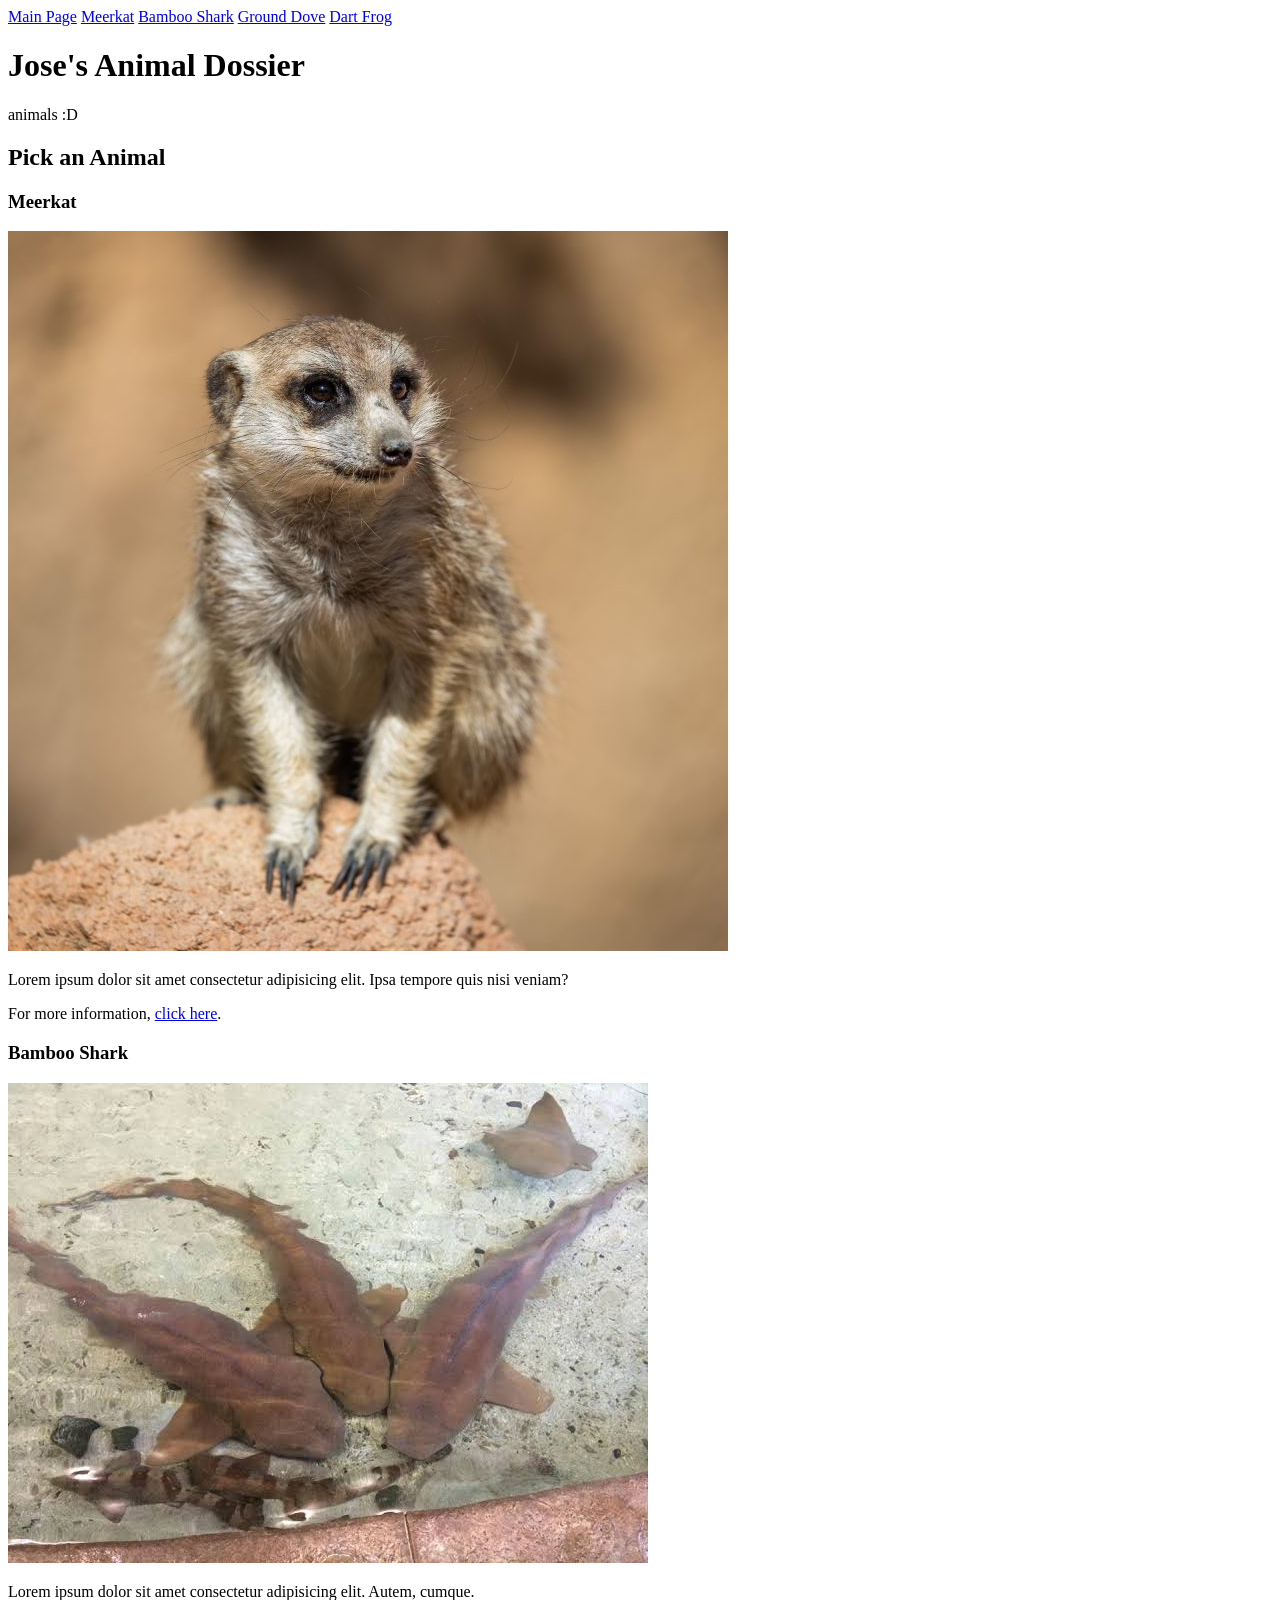
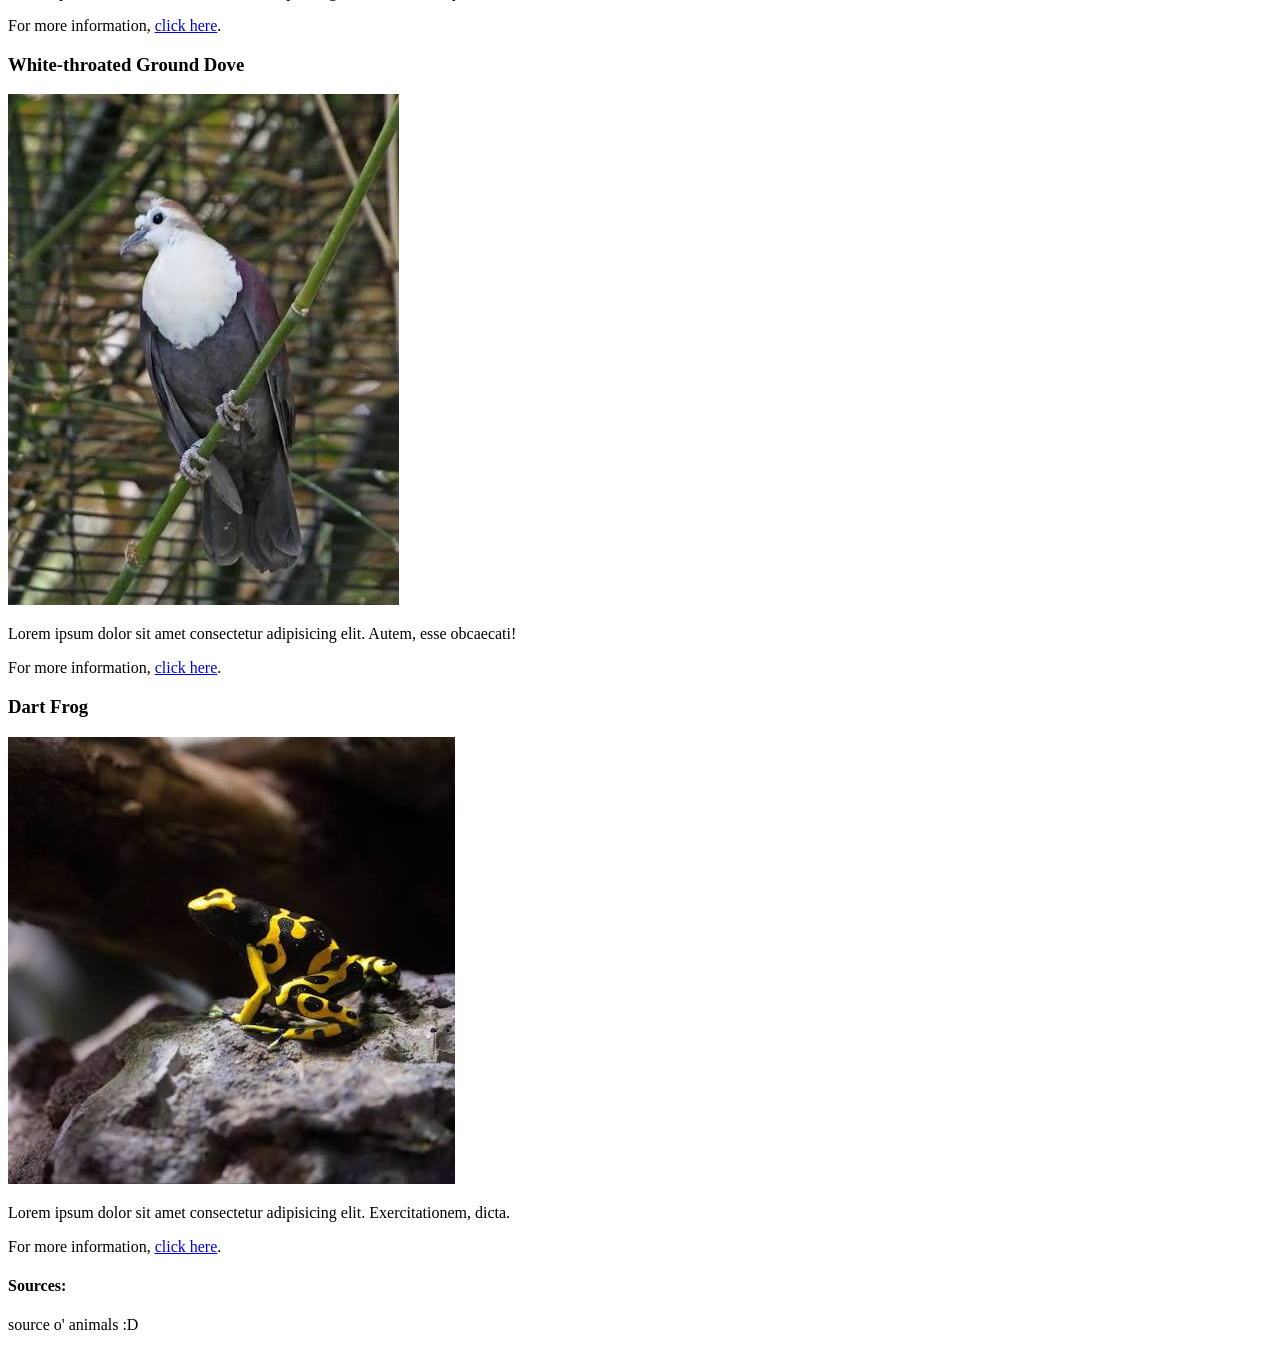
==== Animal Dossier.html @ a2a1e2c9 "FCZ Animal Dossier Not complete, working on Meerkat." ====
<!DOCTYPE html>
<html lang="en">
<head>
    <meta charset="UTF-8">
    <meta name="viewport" content="width=device-width, initial-scale=1.0">
    <title>FCZ Animal Dossier</title>
</head>
<body>
     <header>
        <nav id="main-nav" role="main-nav">
            <a href="Animal Dossier.html" class="nav-button">Main Page</a>
            <a href="meerkat.html" class="nav-button">Meerkat</a>
            <a href="bambooshark.html" class="nav-button">Bamboo Shark</a>
            <a href="whitethroatedgrounddove.html" class="nav-button">Ground Dove</a>
            <a href="dartfrog.html" class="nav-button">Dart Frog</a>
        </nav>
     </header>
     <main>
        <h1>Jose's Animal Dossier</h1>
        <p>animals :D </p> 

        <section id="dossier-cards">
            <h2>Pick an Animal</h2>
            <section class="card">
                <h3>Meerkat</h3>
                <img src="img/meerkat.jpg" alt="Picture of a standing meerkat looking directly at the camera.">                
                <p>Lorem ipsum dolor sit amet consectetur adipisicing elit. Ipsa tempore quis nisi veniam?</p>
                <p>For more information, <a href="meerkat.html">click here</a>.</p>
            </section>
            <section class="card">
                <h3>Bamboo Shark</h3>
                <img src="img/shark.jpg" alt="Image of three light pink Bamboo sharks in a small pool of water.">                
                <p>Lorem ipsum dolor sit amet consectetur adipisicing elit. Autem, cumque.</p>
                <p>For more information, <a href="bambooshark.html">click here</a>.</p>
            </section>
            <section class="card">
                <h3>White-throated Ground Dove</h3>
                <img src="img/bird.jpg" alt="">                
                <p>Lorem ipsum dolor sit amet consectetur adipisicing elit. Autem, esse obcaecati!</p>
                <p>For more information, <a href="whitethroatedgrounddove.html">click here</a>.</p>
            </section>
            <section class="card">
                <h3>Dart Frog</h3>
                <img src="img/frog.jpg" alt="">                
                <p>Lorem ipsum dolor sit amet consectetur adipisicing elit. Exercitationem, dicta.</p>
                <p>For more information, <a href="dartfrog.html">click here</a>.</p>
            </section>
        </section>  

     </main>
     <section id="sources">
        <h4>Sources:</h4>
        <p>source o' animals :D</p>
     </section>
</body>
</html>
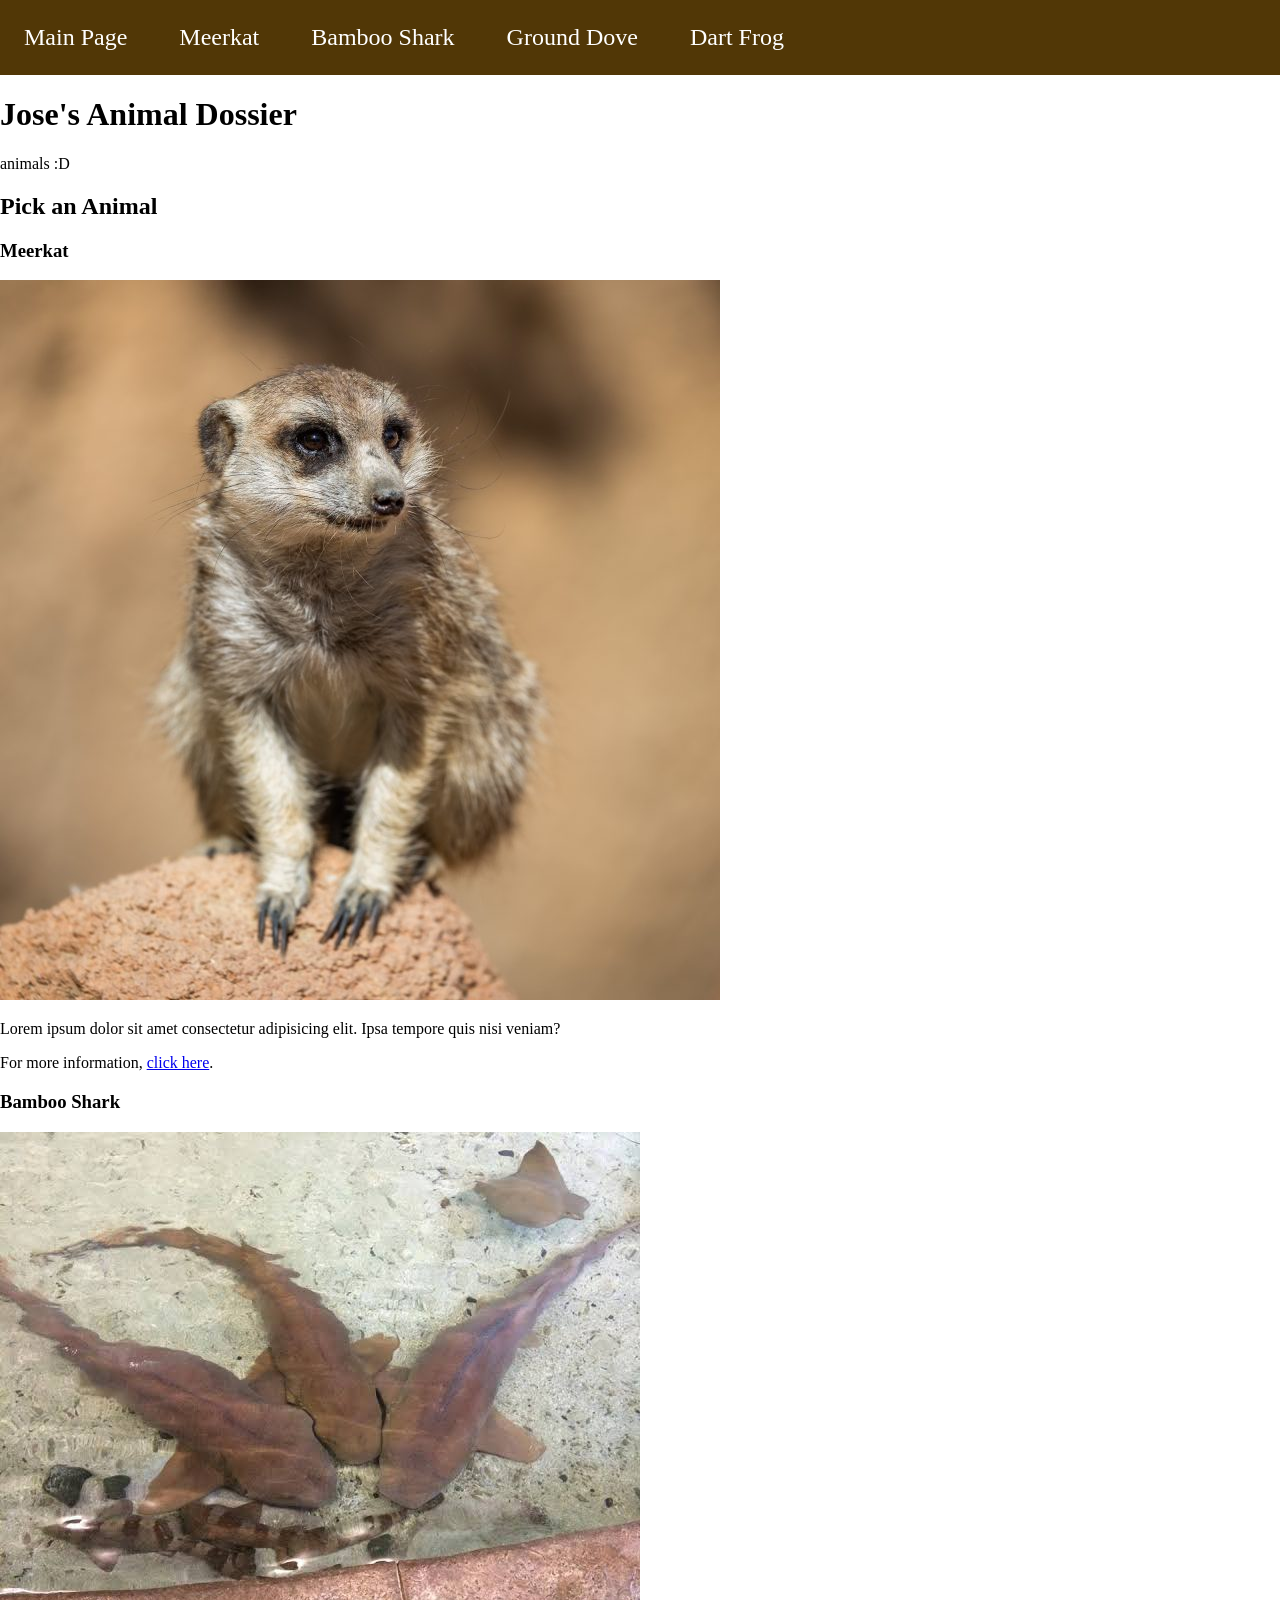
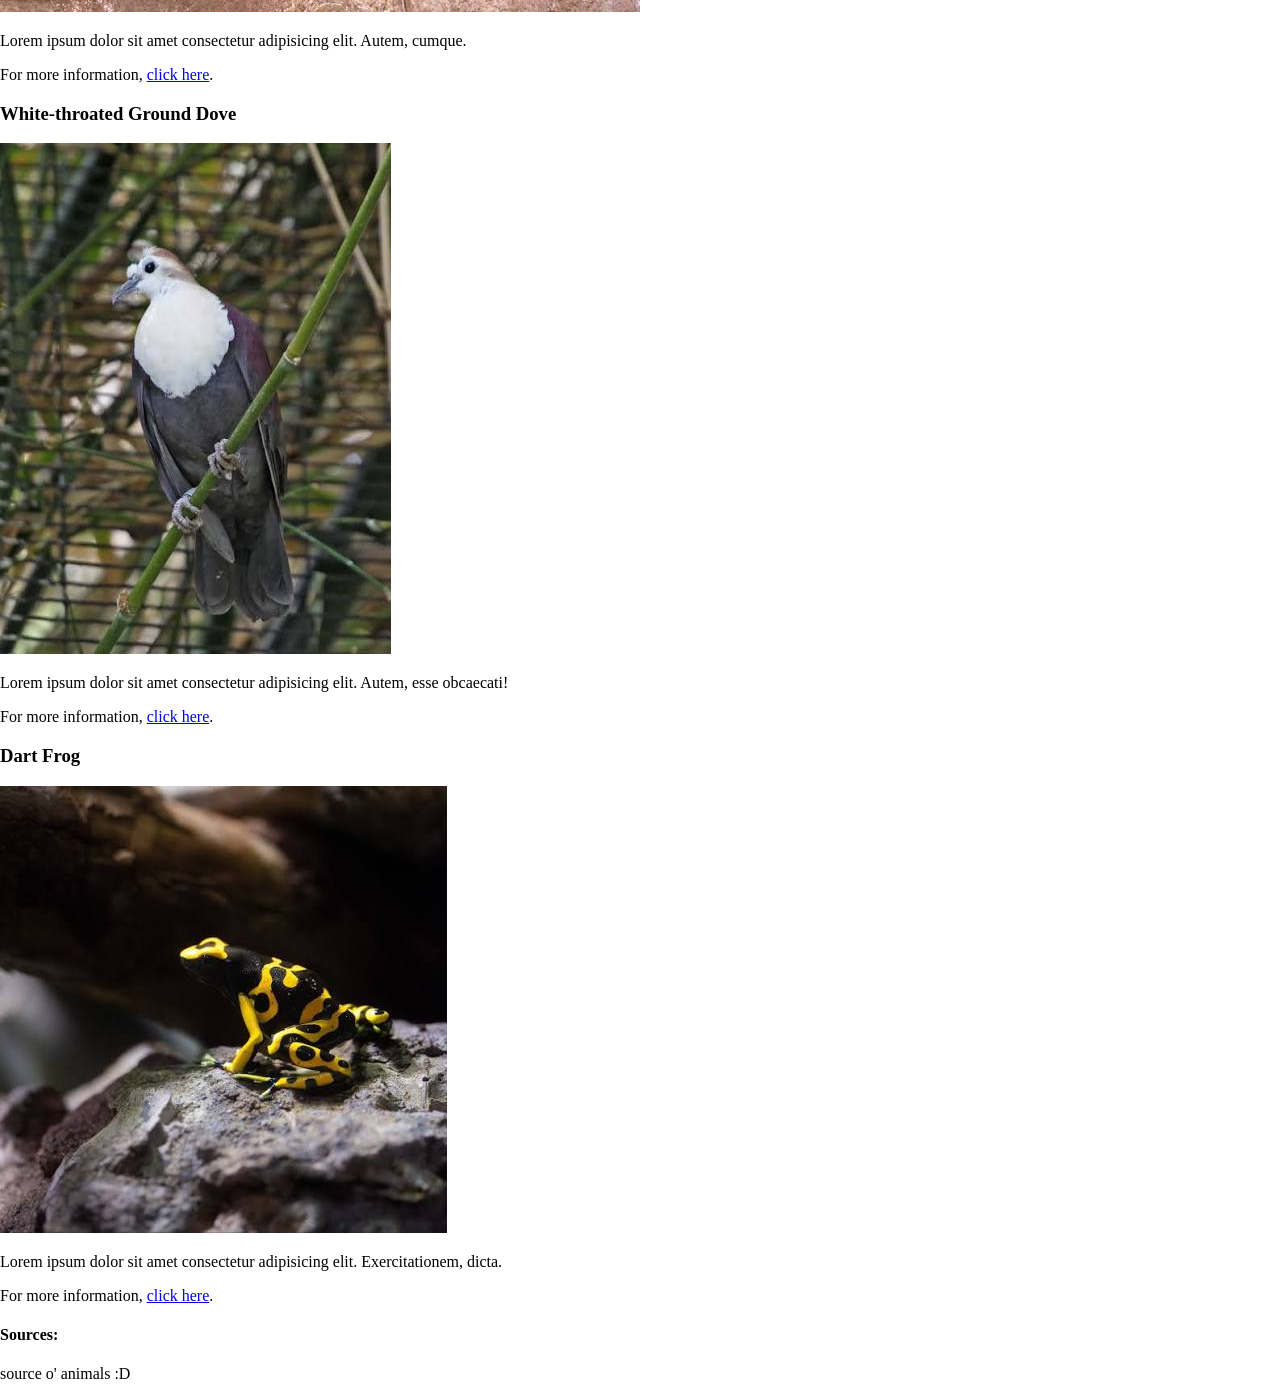
==== commit 28af6873: "yea" ====
--- a/Animal Dossier.html
+++ b/Animal Dossier.html
@@ -4,6 +4,7 @@
     <meta charset="UTF-8">
     <meta name="viewport" content="width=device-width, initial-scale=1.0">
     <title>FCZ Animal Dossier</title>
+    <link rel="stylesheet" href="mainpage.css">
 </head>
 <body>
      <header>
--- a/mainpage.css
+++ b/mainpage.css
@@ -0,0 +1,32 @@
+* {
+    box-sizing: border-box;
+}
+
+img {
+    max-width: 100%;
+    object-fit: cover;
+}
+
+body { 
+    background-color: #ffffff;
+    margin: 0;
+}
+
+nav#main-nav{
+    background-color: rgb(81, 55, 6);
+}
+
+#main-nav > a {
+    color: rgb(255, 255, 255);
+    background-color: rgb(81, 55, 6);
+    display: inline-block;
+    padding: 1em;
+    font-size: 1.5rem;
+    text-decoration: none;
+    transition: all ease-in-out 625ms;
+
+}
+#main-nav > a:hover {
+    color: rgb(255, 132, 0);
+    background-color: rgb(81, 55, 6);
+}
